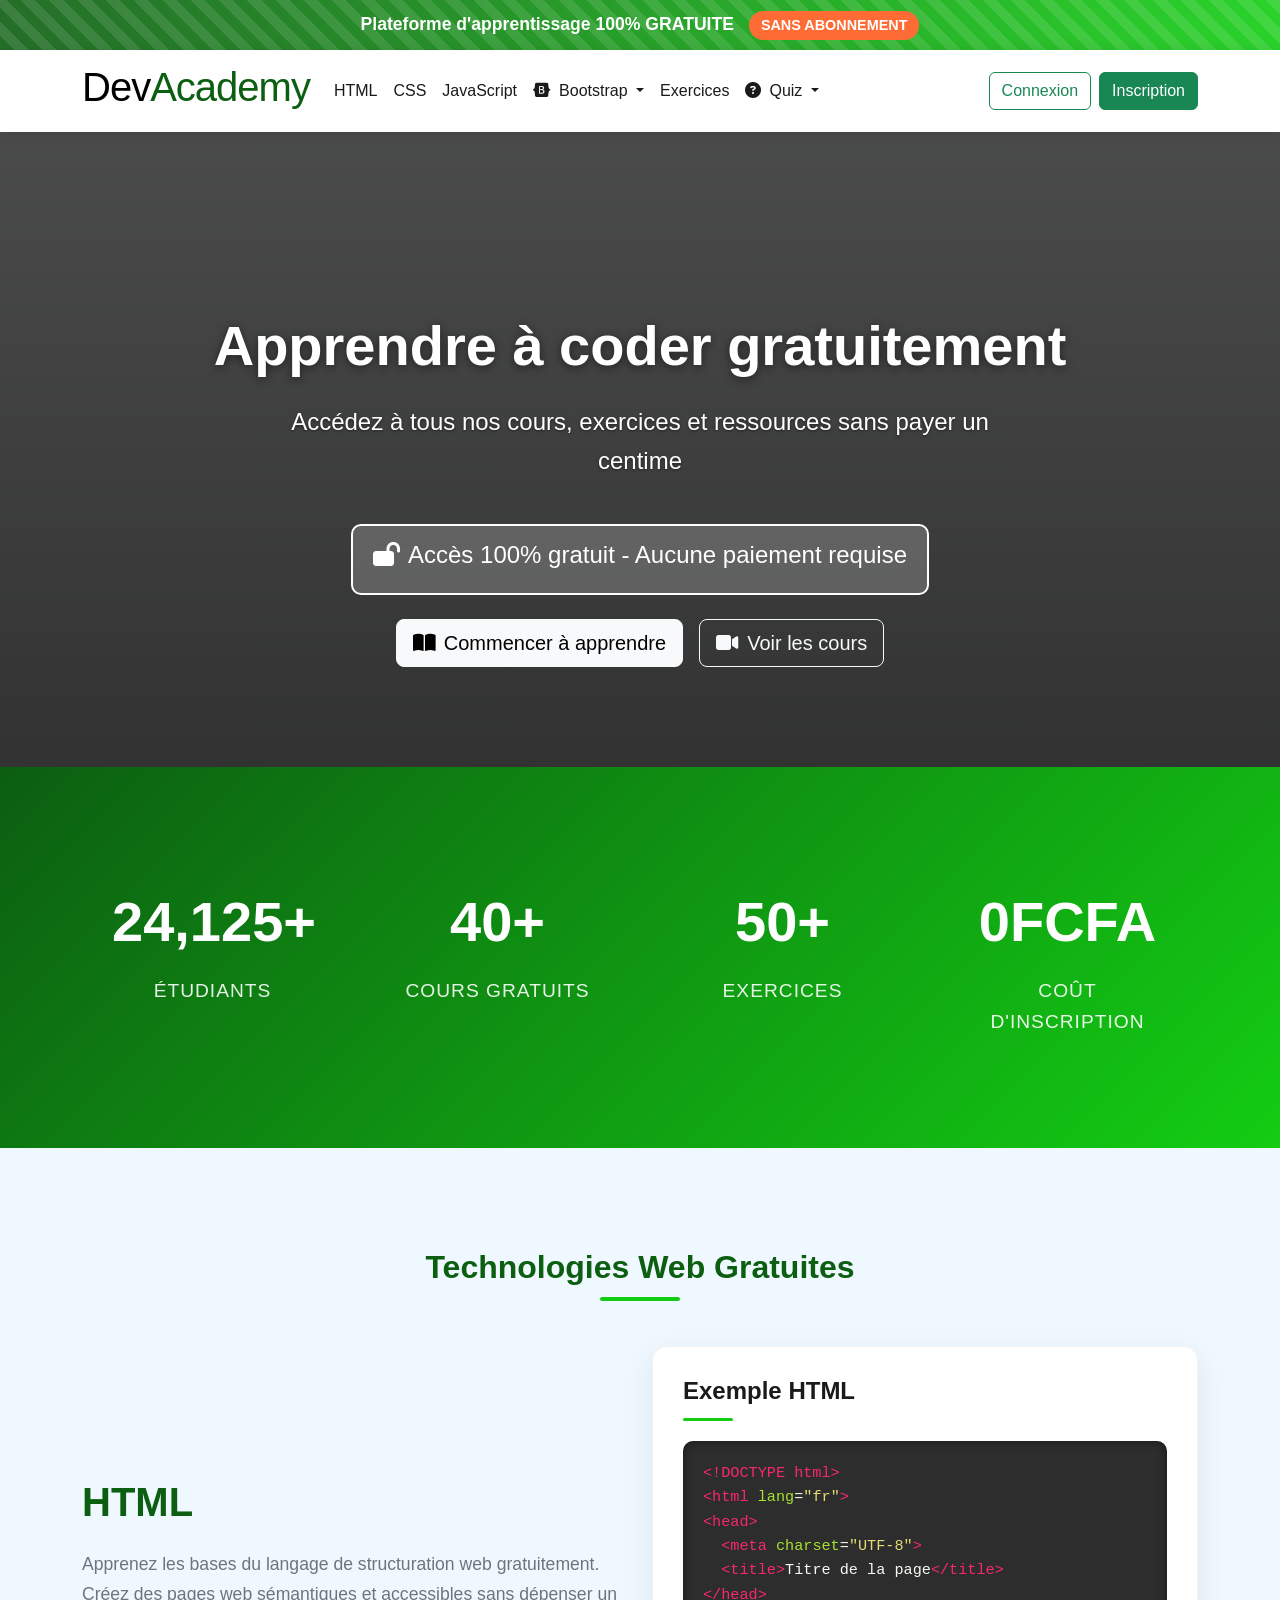
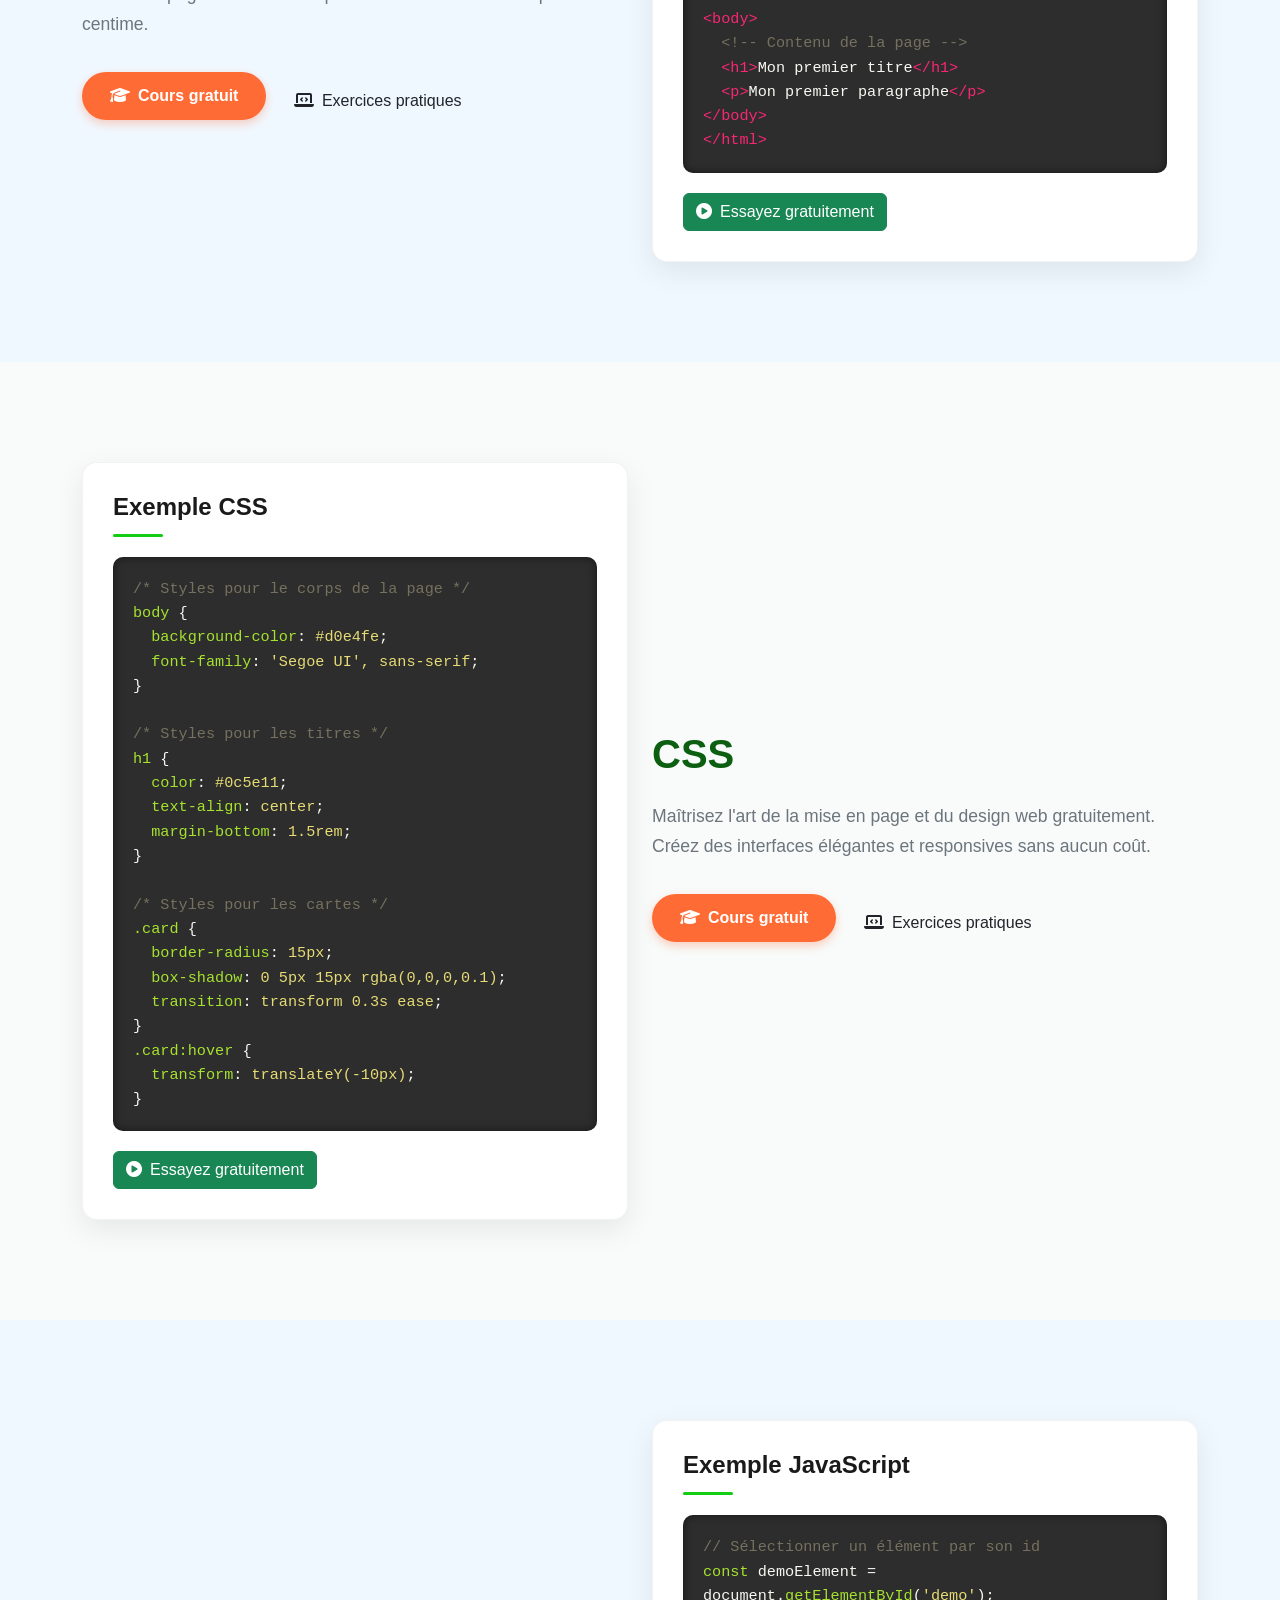
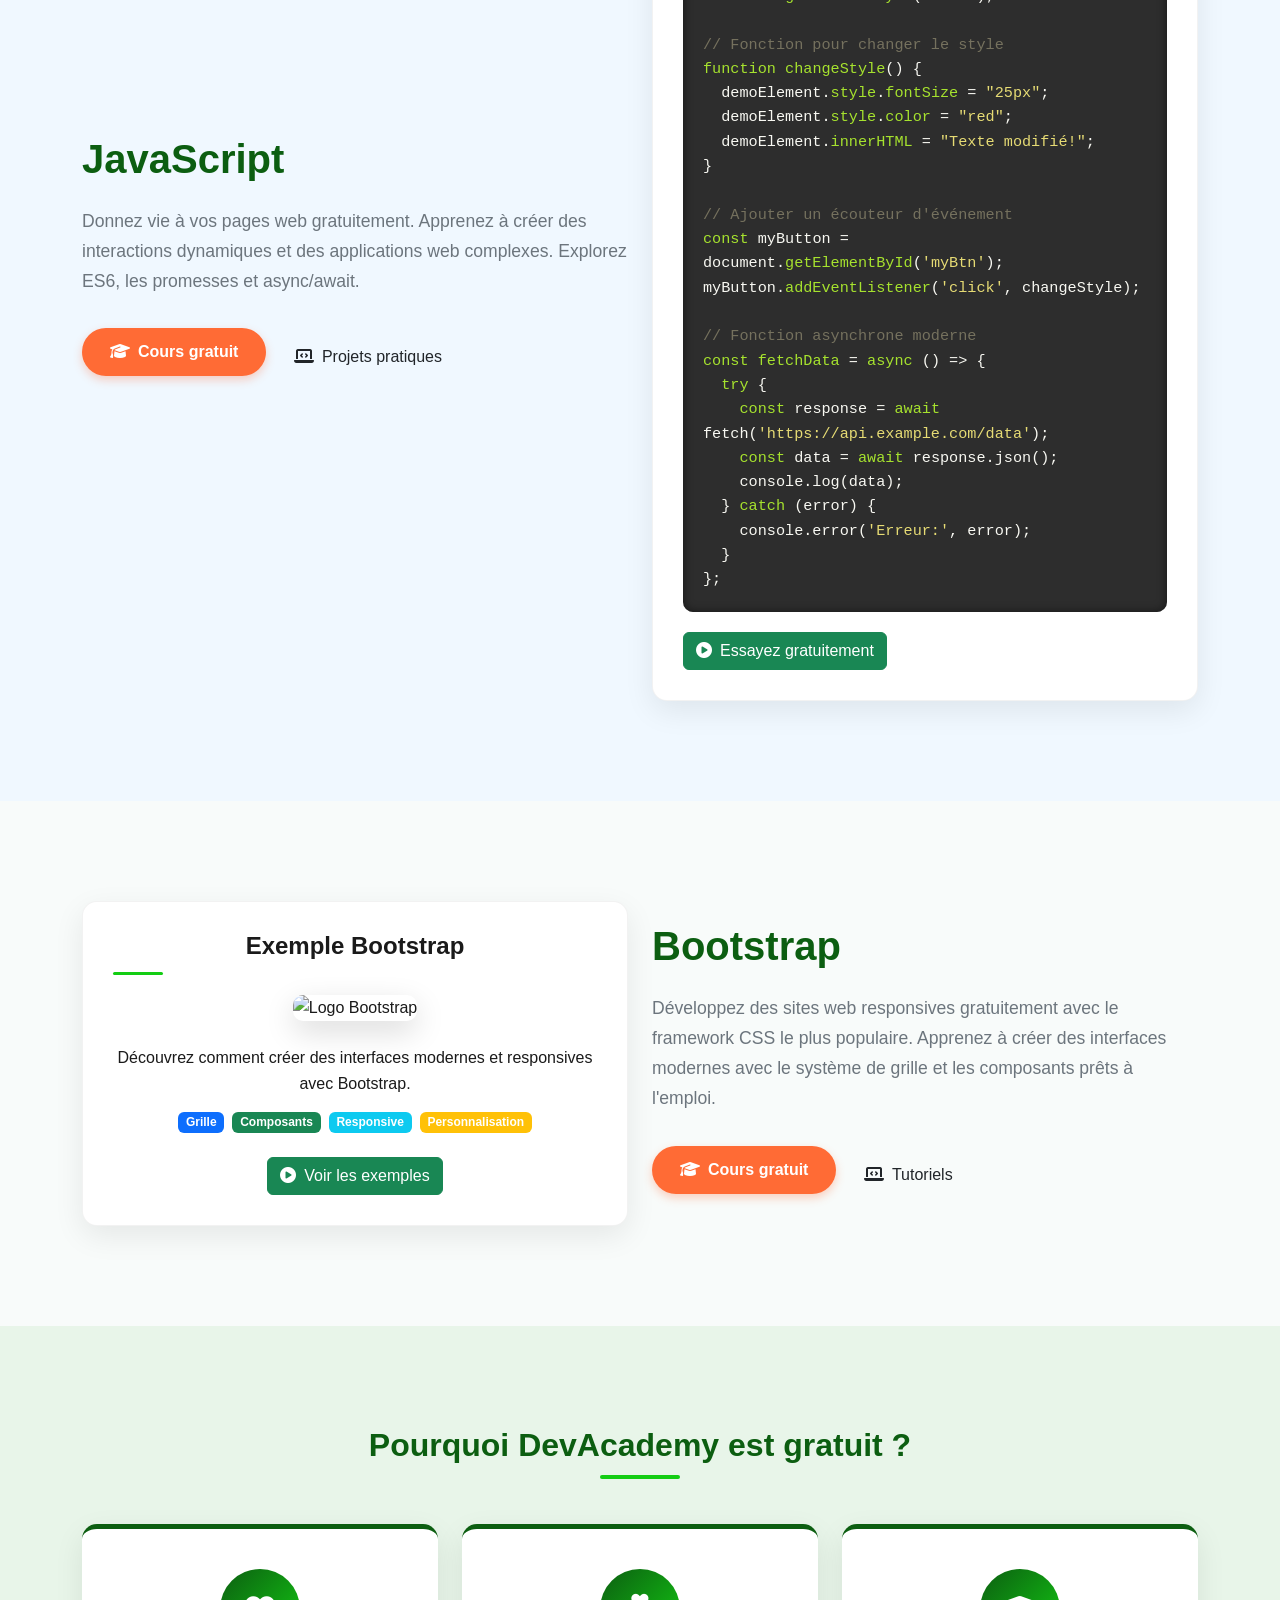
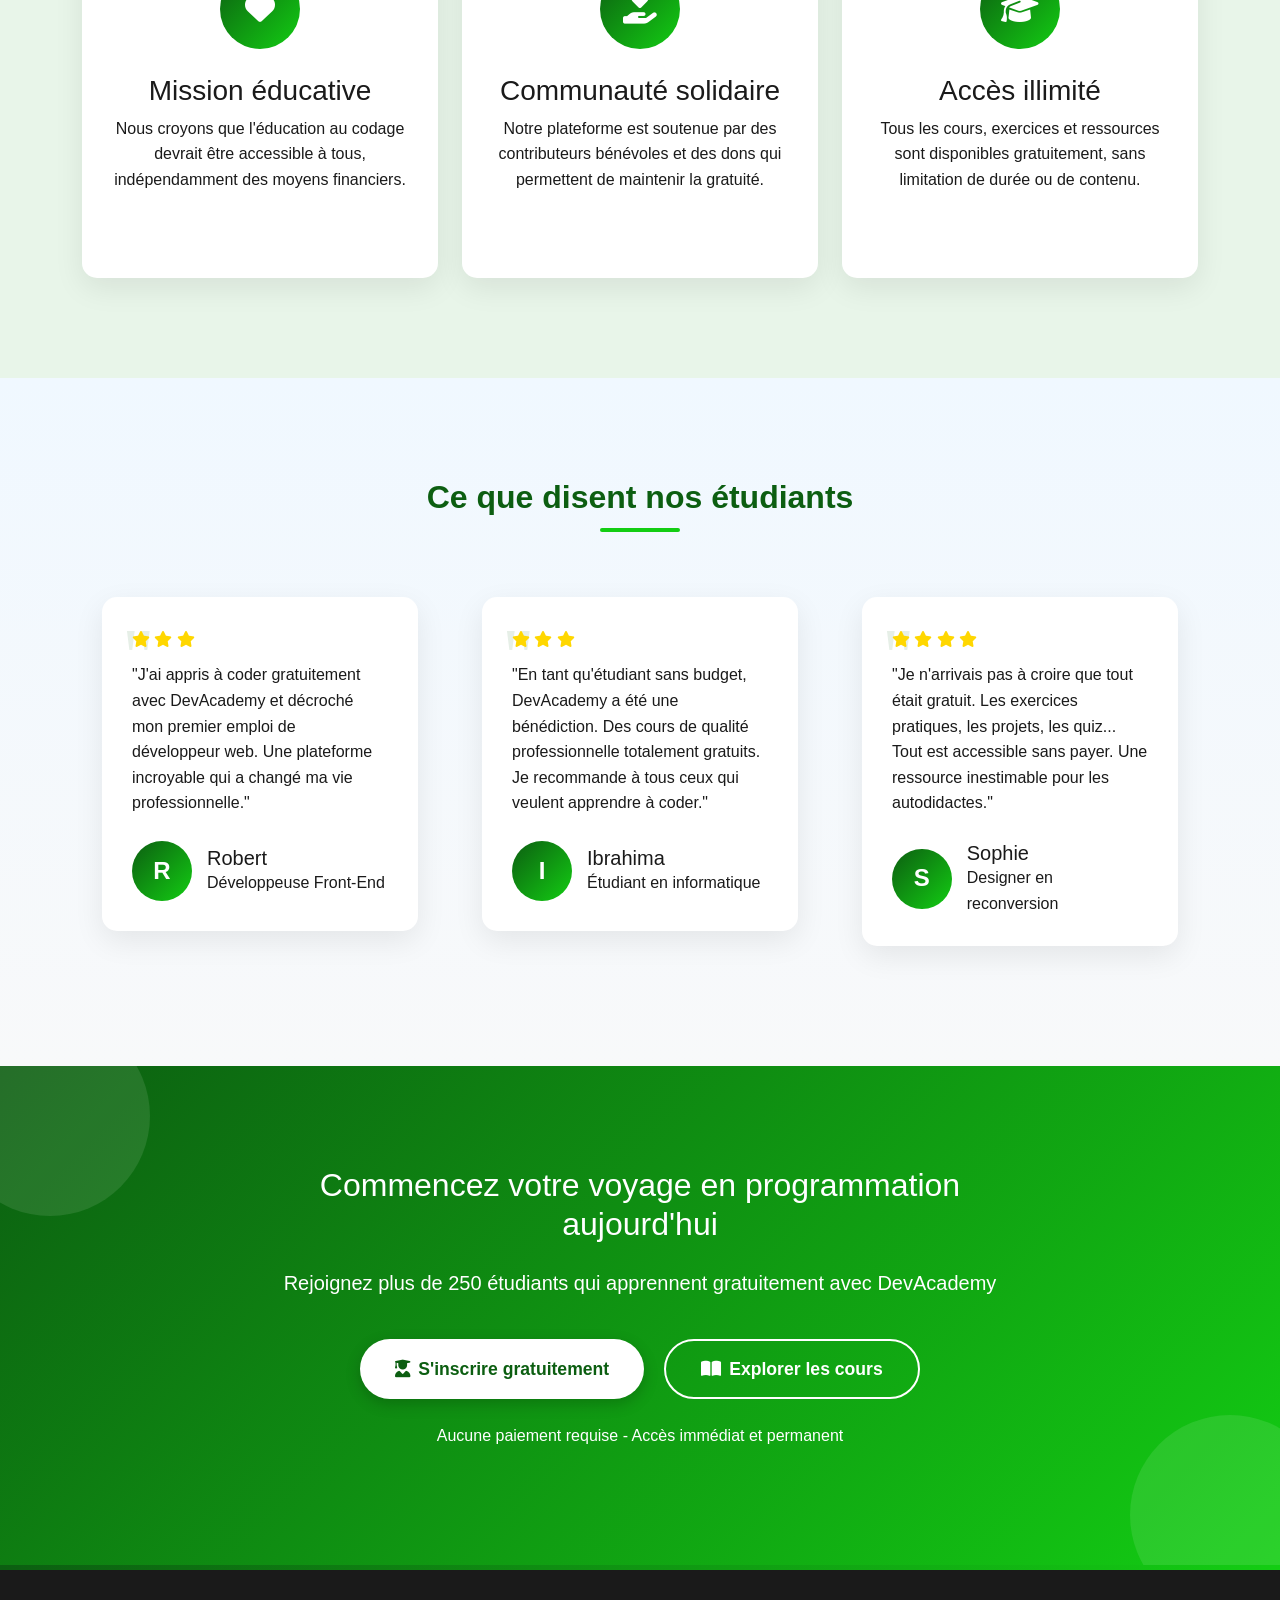
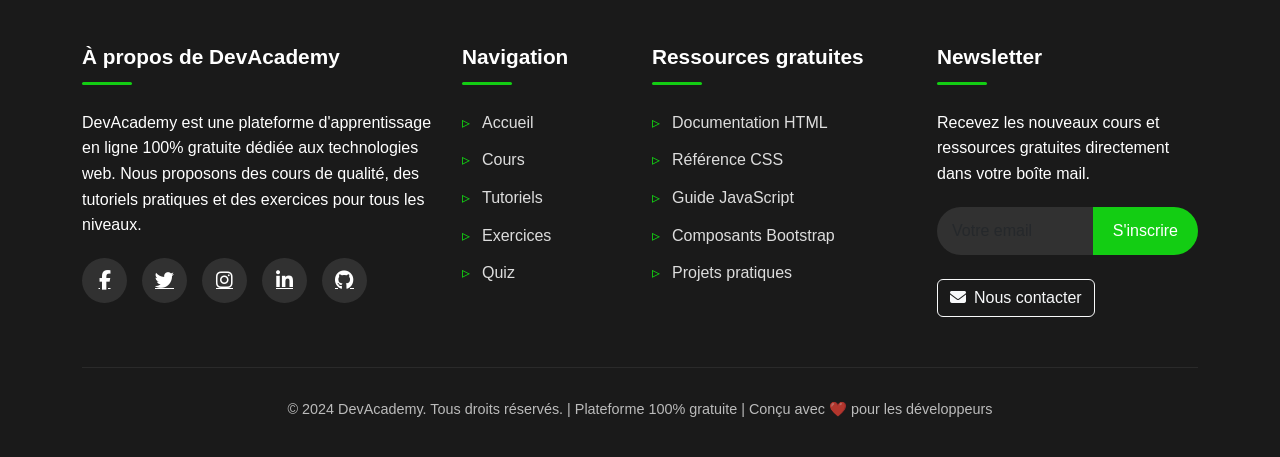
==== index.html @ 4b287399 "Premier commit du projet DEVACADEMY-SN" ====
<!DOCTYPE html>
<html lang="fr">

<head>
    <meta charset="UTF-8">
    <meta name="viewport" content="width=device-width, initial-scale=1.0">
    <meta name="google-site-verification" content="JWbSZHuIYBzNBMdop_aYJE_rg6IvdMaT6JTOgjjYdyM" />
    <title>DevAcademie - Apprendre à coder gratuitement</title>
    <!-- Bootstrap CSS -->
    <link href="https://cdn.jsdelivr.net/npm/bootstrap@5.3.3/dist/css/bootstrap.min.css" rel="stylesheet">
    <!-- Font Awesome -->
    <link rel="stylesheet" href="https://cdnjs.cloudflare.com/ajax/libs/font-awesome/6.4.0/css/all.min.css">
    <!-- Animate.css -->
    <link rel="stylesheet" href="https://cdnjs.cloudflare.com/ajax/libs/animate.css/4.1.1/animate.min.css">
    
    <style>
        :root {
            --primary: #0c5e11;
            --primary-light: #13cd13;
            --secondary: #4a90e2;
            --accent: #ff6b35;
            --dark: #1a1a1a;
            --light: #f8f9fa;
            --gray: #6c757d;
            --success-bg: #e8f5e9;
        }

        body {
            font-family: 'Segoe UI', Tahoma, Geneva, Verdana, sans-serif;
            color: var(--dark);
            background-color: #f8fbfa;
            overflow-x: hidden;
            line-height: 1.6;
        }

        /* Bannière de gratuité */
        .free-banner {
            background: linear-gradient(90deg, var(--primary), var(--primary-light));
            color: white;
            text-align: center;
            padding: 10px 0;
            font-weight: 600;
            font-size: 1.1rem;
            position: relative;
            overflow: hidden;
        }

        .free-banner:before {
            content: "";
            position: absolute;
            top: 0;
            left: 0;
            right: 0;
            bottom: 0;
            background: repeating-linear-gradient(45deg,
                    rgba(255, 255, 255, 0.1),
                    rgba(255, 255, 255, 0.1) 10px,
                    rgba(255, 255, 255, 0.2) 10px,
                    rgba(255, 255, 255, 0.2) 20px);
            z-index: 1;
        }

        .free-banner span {
            position: relative;
            z-index: 2;
        }

        .free-badge {
            background: #ff6b35;
            color: white;
            padding: 3px 12px;
            border-radius: 20px;
            font-weight: 700;
            font-size: 0.9rem;
            display: inline-block;
            margin-left: 10px;
            animation: pulse 2s infinite;
        }

        /* Navigation */
        .navbar {
            background-color: white;
            box-shadow: 0 2px 15px rgba(0, 0, 0, 0.1);
            transition: all 0.4s ease;
        }

        .navbar.scrolled {
            padding: 5px 0;
            box-shadow: 0 5px 15px rgba(0, 0, 0, 0.1);
        }

        .navbar-brand {
            font-weight: 800;
            font-size: 1.8rem;
            letter-spacing: -1px;
        }

        .navbar-brand span {
            color: var(--primary);
        }

        .navbar-nav .nav-link {
            position: relative;
            color: var(--dark) !important;
            font-weight: 500;
            padding: 0.5rem 1rem;
            transition: all 0.3s ease;
        }

        .navbar-nav .nav-link::before {
            content: '';
            position: absolute;
            width: 0;
            height: 3px;
            bottom: 0;
            left: 50%;
            background-color: var(--primary-light);
            transition: all 0.3s ease-in-out;
            transform: translateX(-50%);
        }

        .navbar-nav .nav-link:hover::before {
            width: 100%;
        }

        .navbar-nav .nav-link:hover {
            background-color: rgba(19, 205, 19, 0.1);
        }

        .dropdown-item:focus,
        .dropdown-item:hover {
            background-color: var(--primary-light);
            color: white;
        }

        /* Header */
        .masthead {
            position: relative;
            background-size: cover;
            background-position: center;
            padding: 180px 0 100px;
            color: white;
            text-align: center;
            transition: background-image 1s ease-in-out;
            z-index: 1;
            overflow: hidden;
            /* Suppression de l'ancienne méthode d'arrière-plan */
        }

        .masthead::before {
            content: "";
            position: absolute;
            inset: 0;
            background: linear-gradient(to bottom, rgba(0, 0, 0, 0.7), rgba(0, 0, 0, 0.8));
            z-index: 2;
        }

        .masthead .container {
            position: relative;
            z-index: 3;
        }

        .masthead-heading {
            font-size: 3.5rem;
            font-weight: 800;
            margin-bottom: 1.5rem;
            text-shadow: 0 2px 10px rgba(0, 0, 0, 0.5);
        }

        .masthead-subtitle {
            font-size: 1.5rem;
            max-width: 700px;
            margin: 0 auto 2.5rem;
            text-shadow: 0 1px 3px rgba(0, 0, 0, 0.5);
        }

        .free-guarantee {
            background: rgba(255, 255, 255, 0.2);
            backdrop-filter: blur(10px);
            border-radius: 10px;
            padding: 15px 20px;
            display: inline-block;
            margin-top: 20px;
            border: 2px solid white;
        }

        /* Vidéo de fond */
        .video-background {
            position: absolute;
            top: 0;
            left: 0;
            width: 100%;
            height: 100%;
            object-fit: cover;
            z-index: 1;
        }

        /* Sections */
        .tech-section {
            padding: 100px 0;
            position: relative;
        }

        .tech-section:nth-child(odd) {
            background-color: #f0f8ff;
        }

        .section-title {
            position: relative;
            text-align: center;
            margin-bottom: 60px;
            font-weight: 700;
            color: var(--primary);
        }

        .section-title:after {
            content: '';
            position: absolute;
            width: 80px;
            height: 4px;
            background: var(--primary-light);
            bottom: -15px;
            left: 50%;
            transform: translateX(-50%);
            border-radius: 2px;
        }

        .tech-title {
            font-size: 2.5rem;
            font-weight: 700;
            margin-bottom: 1.5rem;
            color: var(--primary);
        }

        .tech-description {
            font-size: 1.1rem;
            margin-bottom: 2rem;
            color: var(--gray);
            line-height: 1.7;
        }

        .tech-card {
            background: white;
            border-radius: 15px;
            box-shadow: 0 10px 30px rgba(0, 0, 0, 0.08);
            padding: 30px;
            height: 100%;
            transition: all 0.4s ease;
            border: 1px solid rgba(0, 0, 0, 0.05);
        }

        .tech-card:hover {
            transform: translateY(-15px);
            box-shadow: 0 15px 40px rgba(0, 0, 0, 0.15);
        }

        .tech-card h4 {
            font-weight: 700;
            margin-bottom: 20px;
            color: var(--dark);
            position: relative;
            padding-bottom: 15px;
        }

        .tech-card h4:after {
            content: '';
            position: absolute;
            bottom: 0;
            left: 0;
            width: 50px;
            height: 3px;
            background: var(--primary-light);
            border-radius: 2px;
        }

        .code-block {
            background: #2d2d2d;
            color: #f8f8f2;
            border-radius: 10px;
            padding: 20px;
            font-family: 'Fira Code', 'Consolas', monospace;
            font-size: 0.95rem;
            overflow-x: auto;
            margin-bottom: 20px;
            box-shadow: inset 0 0 10px rgba(0, 0, 0, 0.5);
        }

        .code-comment {
            color: #75715e;
        }

        .code-tag {
            color: #f92672;
        }

        .code-attr {
            color: #a6e22e;
        }

        .code-value {
            color: #e6db74;
        }

        .btn-tech {
            background-color: var(--primary);
            color: white;
            border: none;
            border-radius: 50px;
            padding: 12px 28px;
            font-weight: 600;
            transition: all 0.3s ease;
            display: inline-block;
            margin-right: 10px;
            margin-bottom: 10px;
            box-shadow: 0 4px 10px rgba(12, 94, 17, 0.3);
        }

        .btn-tech:hover {
            background-color: var(--primary-light);
            transform: translateY(-5px);
            box-shadow: 0 8px 20px rgba(19, 205, 19, 0.4);
        }

        .btn-free {
            background-color: #ff6b35;
            color: white;
            border: none;
            border-radius: 50px;
            padding: 12px 28px;
            font-weight: 600;
            transition: all 0.3s ease;
            display: inline-block;
            margin-right: 10px;
            margin-bottom: 10px;
            box-shadow: 0 4px 10px rgba(255, 107, 53, 0.3);
        }

        .btn-free:hover {
            background-color: #ff8a65;
            transform: translateY(-5px);
            box-shadow: 0 8px 20px rgba(255, 138, 101, 0.4);
        }

        .tech-image {
            max-width: 100%;
            border-radius: 10px;
            box-shadow: 0 10px 30px rgba(0, 0, 0, 0.15);
            transition: transform 0.4s ease;
        }

        .tech-image:hover {
            transform: scale(1.03);
        }

        /* Stats Section */
        .stats-section {
            background: linear-gradient(135deg, var(--primary) 0%, var(--primary-light) 100%);
            padding: 80px 0;
            color: white;
            text-align: center;
        }

        .stat-item {
            padding: 30px;
        }

        .stat-number {
            font-size: 3.5rem;
            font-weight: 700;
            margin-bottom: 10px;
            color: white;
        }

        .stat-label {
            font-size: 1.2rem;
            text-transform: uppercase;
            letter-spacing: 1px;
            opacity: 0.9;
        }

        /* Section gratuité */
        .free-section {
            padding: 100px 0;
            background-color: var(--success-bg);
            position: relative;
        }

        .free-card {
            background: white;
            border-radius: 15px;
            padding: 40px 30px;
            margin-bottom: 30px;
            height: 100%;
            box-shadow: 0 10px 30px rgba(0, 0, 0, 0.08);
            transition: all 0.4s ease;
            position: relative;
            overflow: hidden;
            text-align: center;
            border-top: 5px solid var(--primary);
        }

        .free-card:hover {
            transform: translateY(-10px);
            box-shadow: 0 15px 40px rgba(0, 0, 0, 0.15);
        }

        .free-icon {
            width: 80px;
            height: 80px;
            background: linear-gradient(135deg, var(--primary) 0%, var(--primary-light) 100%);
            border-radius: 50%;
            display: flex;
            align-items: center;
            justify-content: center;
            margin: 0 auto 25px;
            font-size: 30px;
            color: white;
            transition: all 0.4s ease;
        }

        .free-card:hover .free-icon {
            transform: rotateY(360deg);
        }

        /* Section témoignages */
        .testimonials-section {
            padding: 100px 0;
            background: linear-gradient(to bottom, #f0f8ff, #f8f9fa);
            position: relative;
        }

        .testimonial-card {
            background: white;
            border-radius: 15px;
            padding: 30px;
            margin: 20px;
            box-shadow: 0 10px 30px rgba(0, 0, 0, 0.08);
            position: relative;
        }

        .testimonial-card::before {
            content: '"';
            position: absolute;
            top: 20px;
            left: 20px;
            font-size: 80px;
            font-family: Georgia, serif;
            color: rgba(12, 94, 17, 0.1);
            line-height: 1;
        }

        .testimonial-content {
            position: relative;
            z-index: 1;
        }

        .testimonial-author {
            display: flex;
            align-items: center;
            margin-top: 25px;
        }

        .author-avatar {
            width: 60px;
            height: 60px;
            border-radius: 50%;
            background: linear-gradient(135deg, var(--primary) 0%, var(--primary-light) 100%);
            display: flex;
            align-items: center;
            justify-content: center;
            color: white;
            font-weight: bold;
            font-size: 24px;
            margin-right: 15px;
        }

        .stars {
            color: #FFD700;
            margin-bottom: 10px;
        }

        /* CTA Section */
        .cta-section {
            padding: 100px 0;
            background: linear-gradient(135deg, var(--primary) 0%, var(--primary-light) 100%);
            color: white;
            text-align: center;
            position: relative;
            overflow: hidden;
        }

        .cta-section::before {
            content: '';
            position: absolute;
            top: -50px;
            left: -50px;
            width: 200px;
            height: 200px;
            background: rgba(255, 255, 255, 0.1);
            border-radius: 50%;
        }

        .cta-section::after {
            content: '';
            position: absolute;
            bottom: -50px;
            right: -50px;
            width: 200px;
            height: 200px;
            background: rgba(255, 255, 255, 0.1);
            border-radius: 50%;
        }

        .cta-content {
            position: relative;
            z-index: 1;
            max-width: 800px;
            margin: 0 auto;
        }

        .cta-buttons {
            margin-top: 40px;
            display: flex;
            justify-content: center;
            gap: 20px;
            flex-wrap: wrap;
        }

        .btn-cta {
            background: white;
            color: var(--primary);
            border: none;
            border-radius: 50px;
            padding: 15px 35px;
            font-weight: 600;
            font-size: 1.1rem;
            transition: all 0.3s ease;
            display: inline-flex;
            align-items: center;
            box-shadow: 0 5px 15px rgba(0, 0, 0, 0.2);
        }

        .btn-cta:hover {
            background: var(--dark);
            color: white;
            transform: translateY(-5px);
            box-shadow: 0 10px 25px rgba(0, 0, 0, 0.3);
        }

        .btn-cta-outline {
            background: transparent;
            color: white;
            border: 2px solid white;
            border-radius: 50px;
            padding: 15px 35px;
            font-weight: 600;
            font-size: 1.1rem;
            transition: all 0.3s ease;
            display: inline-flex;
            align-items: center;
        }

        .btn-cta-outline:hover {
            background: white;
            color: var(--primary);
            transform: translateY(-5px);
            box-shadow: 0 10px 25px rgba(0, 0, 0, 0.2);
        }

        /* Footer */
        .footer {
            background-color: var(--dark);
            color: white;
            padding: 80px 0 20px;
            position: relative;
        }

        .footer:before {
            content: '';
            position: absolute;
            top: 0;
            left: 0;
            right: 0;
            height: 5px;
            background: linear-gradient(to right, var(--primary), var(--primary-light));
        }

        .footer h4 {
            font-size: 1.3rem;
            margin-bottom: 25px;
            position: relative;
            padding-bottom: 15px;
            font-weight: 600;
        }

        .footer h4::after {
            content: '';
            position: absolute;
            bottom: 0;
            left: 0;
            width: 50px;
            height: 3px;
            background-color: var(--primary-light);
            border-radius: 2px;
        }

        .footer ul {
            list-style: none;
            padding-left: 0;
        }

        .footer ul li {
            margin-bottom: 12px;
            position: relative;
            padding-left: 20px;
        }

        .footer ul li:before {
            content: '▹';
            position: absolute;
            left: 0;
            color: var(--primary-light);
        }

        .footer ul li a {
            color: #ddd;
            text-decoration: none;
            transition: all 0.3s ease;
        }

        .footer ul li a:hover {
            color: var(--primary-light);
            padding-left: 5px;
        }

        .social-links {
            display: flex;
            gap: 15px;
            margin-top: 20px;
        }

        .social-links a {
            display: inline-flex;
            align-items: center;
            justify-content: center;
            width: 45px;
            height: 45px;
            background-color: rgba(255, 255, 255, 0.1);
            border-radius: 50%;
            color: white;
            transition: all 0.3s ease;
            font-size: 1.2rem;
        }

        .social-links a:hover {
            background-color: var(--primary-light);
            transform: translateY(-5px);
            box-shadow: 0 5px 15px rgba(0, 0, 0, 0.2);
        }

        .copyright {
            text-align: center;
            padding-top: 30px;
            margin-top: 50px;
            border-top: 1px solid rgba(255, 255, 255, 0.1);
            font-size: 0.9rem;
            opacity: 0.7;
        }

        .contact-btn {
            margin-top: 30px;
        }

        .newsletter-form {
            margin-top: 20px;
        }

        .newsletter-form .form-control {
            background: rgba(255, 255, 255, 0.1);
            border: none;
            color: white;
            padding: 12px 15px;
            border-radius: 30px 0 0 30px;
        }

        .newsletter-form .form-control:focus {
            box-shadow: none;
            background: rgba(255, 255, 255, 0.15);
        }

        .newsletter-form .btn {
            border-radius: 0 30px 30px 0;
            background: var(--primary-light);
            border: none;
            padding: 12px 20px;
        }

        /* Responsive */
        @media (max-width: 992px) {
            .masthead {
                padding: 150px 0 80px;
            }

            .masthead-heading {
                font-size: 2.8rem;
            }

            .tech-title {
                font-size: 2.2rem;
            }
        }

        @media (max-width: 768px) {
            .masthead {
                padding: 120px 0 60px;
            }

            .masthead-heading {
                font-size: 2.3rem;
            }

            .masthead-subtitle {
                font-size: 1.2rem;
            }

            .tech-section {
                padding: 70px 0;
            }

            .tech-title {
                font-size: 2rem;
            }

            .footer .col-md-3 {
                margin-bottom: 40px;
            }

            .stat-number {
                font-size: 2.8rem;
            }

            .cta-buttons {
                flex-direction: column;
                align-items: center;
            }
        }

        @media (max-width: 576px) {
            .navbar-brand {
                font-size: 1.5rem;
            }

            .masthead-heading {
                font-size: 2rem;
            }

            .tech-title {
                font-size: 1.8rem;
            }

            .btn-tech,
            .btn-outline-tech,
            .btn-free {
                display: block;
                width: 100%;
                margin: 10px 0;
            }
        }

        /* Animations */
        .animate-on-scroll {
            opacity: 0;
            transform: translateY(30px);
            transition: all 0.8s ease;
        }

        .animate-on-scroll.animated {
            opacity: 1;
            transform: translateY(0);
        }

        .pulse {
            animation: pulse 2s infinite;
        }

        @keyframes pulse {
            0% {
                transform: scale(1);
            }

            50% {
                transform: scale(1.05);
            }

            100% {
                transform: scale(1);
            }
        }

        
    </style>
</head>

<body>
    <!-- Bannière de gratuité -->
    <div class="free-banner">
        <span>Plateforme d'apprentissage 100% GRATUITE <span class="free-badge">SANS ABONNEMENT</span></span>
    </div>

    <!-- Navigation -->
    <nav class="navbar navbar-expand-lg navbar-light sticky-top">
        <div class="container">
            <a class="navbar-brand" href="index.html">
                <h1>Dev<span>Academy</span></h1>
            </a>
            <button class="navbar-toggler" type="button" data-bs-toggle="collapse"
                data-bs-target="#navbarSupportedContent" aria-controls="navbarSupportedContent" aria-expanded="false"
                aria-label="Toggle navigation">
                <span class="navbar-toggler-icon"></span>
            </button>
            <div class="collapse navbar-collapse" id="navbarSupportedContent">
                <ul class="navbar-nav me-auto mb-2 mb-lg-0">
                    <li class="nav-item">
                        <a class="nav-link" href="courHtml.html">HTML</a>
                    </li>
                    <li class="nav-item">
                        <a class="nav-link" href="courCss.html">CSS</a>
                    </li>
                    <li class="nav-item">
                        <a class="nav-link" href="courJavaScript.html">JavaScript</a>
                    </li>
                    <li class="nav-item dropdown">
                        <a class="nav-link dropdown-toggle" href="#" role="button" data-bs-toggle="dropdown">
                            <i class="fab fa-bootstrap me-2"></i>Bootstrap
                        </a>
                        <ul class="dropdown-menu">
                            <li><a class="dropdown-item" href="Exo.html">Exercices</a></li>
                            <li><a class="dropdown-item" href="courBootstrap.html">Tutoriels</a></li>
                            <li><a class="dropdown-item" href="courBootstrap.html">Apprendre Bootstrap</a></li>
                        </ul>
                    </li>
                    <li class="nav-item">
                        <a class="nav-link" href="courExercices.html">Exercices</a></li>
                    <li class="nav-item dropdown">
                        <a class="nav-link dropdown-toggle" href="#" role="button" data-bs-toggle="dropdown">
                            <i class="fas fa-question-circle me-2"></i>Quiz
                        </a>
                        <ul class="dropdown-menu">
                            <li><a class="dropdown-item" href="Quizhtml.html">HTML</a></li>
                            <li><a class="dropdown-item" href="Quizcss.html">CSS</a></li>
                            <li><a class="dropdown-item" href="Quizjs.html">JavaScript</a></li>
                            <li><a class="dropdown-item" href="Quizbootstrap.html">Bootstrap</a></li>
                        </ul>
                    </li>
                </ul>
                <!-- Boutons Connexion / Inscription -->
                <div class="d-flex">
                    <a href="#" class="btn btn-outline-success me-2" data-bs-toggle="modal"
                        data-bs-target="#loginModal">Connexion</a>
                    <a href="#" class="btn btn-success" data-bs-toggle="modal"
                        data-bs-target="#registerModal">Inscription</a>
                </div>
            </div>
        </div>
    </nav>

    <!-- Header avec vidéo de fond -->
    <header class="masthead">
        <!-- Vidéo de fond -->
        <video class="video-background" autoplay muted loop playsinline>
            <source src="./dv3.mp4" type="video/mp4">
            Votre navigateur ne supporte pas la vidéo.
        </video>
        <div class="container">
            <h1 class="masthead-heading animate__animated animate__fadeInDown">Apprendre à coder gratuitement</h1>
            <p class="lead mb-4 masthead-subtitle animate__animated animate__fadeIn animate__delay-1s">Accédez à tous
                nos cours, exercices et ressources sans payer un centime</p>

            <div class="free-guarantee animate__animated animate__fadeIn animate__delay-2s">
                <h4><i class="fas fa-lock-open me-2"></i>Accès 100% gratuit - Aucune paiement requise</h4>
            </div>

            <div class="d-flex justify-content-center gap-3 mt-4 animate__animated animate__fadeIn animate__delay-2s">
                <a href="courJavaScript.html" class="btn btn-light btn-lg">
                    <i class="fas fa-book-open me-2"></i>Commencer à apprendre
                </a>
                <a href="https://youtu.be/u5W2NWItytc?si=x_oWrQ2XAkDlNNNF" class="btn btn-outline-light btn-lg">
                    <i class="fas fa-video me-2"></i>Voir les cours
                </a>
            </div>
        </div>
    </header>

    <!-- Stats Section -->
    <section class="stats-section">
        <div class="container">
            <div class="row">
                <div class="col-md-3 col-6">
                    <div class="stat-item">
                        <div class="stat-number" id="studentCount">0+</div>
                        <div class="stat-label">Étudiants</div>
                    </div>
                </div>
                <div class="col-md-3 col-6">
                    <div class="stat-item">
                        <div class="stat-number" id="courseCount">40+</div>
                        <div class="stat-label">Cours gratuits</div>
                    </div>
                </div>
                <div class="col-md-3 col-6">
                    <div class="stat-item">
                        <div class="stat-number" id="projectCount">50+</div>
                        <div class="stat-label">Exercices</div>
                    </div>
                </div>
                <div class="col-md-3 col-6">
                    <div class="stat-item">
                        <div class="stat-number" id="mentorCount">0FCFA</div>
                        <div class="stat-label">Coût d'inscription</div>
                    </div>
                </div>
            </div>
        </div>
    </section>

    <!-- HTML Section -->
    <section class="tech-section">
        <div class="container">
            <h2 class="section-title animate-on-scroll">Technologies Web Gratuites</h2>
            <div class="row align-items-center animate-on-scroll">
                <div class="col-lg-6 mb-5 mb-lg-0">
                    <h2 class="tech-title">HTML</h2>
                    <p class="tech-description">Apprenez les bases du langage de structuration web gratuitement. Créez
                        des pages web sémantiques et accessibles sans dépenser un centime.</p>
                    <a href="courHtml.html" class="btn btn-free">
                        <i class="fas fa-graduation-cap me-2"></i>Cours gratuit
                    </a>
                    <a href="courExercices.html" class="btn btn-outline-tech">
                        <i class="fas fa-laptop-code me-2"></i>Exercices pratiques
                    </a>
                </div>
                <div class="col-lg-6">
                    <div class="tech-card">
                        <h4>Exemple HTML</h4>
                        <div class="code-block">
                            <span class="code-tag">&lt;!DOCTYPE html&gt;</span><br>
                            <span class="code-tag">&lt;html</span> <span class="code-attr">lang</span>=<span
                                class="code-value">"fr"</span><span class="code-tag">&gt;</span><br>
                            <span class="code-tag">&lt;head&gt;</span><br>
                            &nbsp;&nbsp;<span class="code-tag">&lt;meta</span> <span
                                class="code-attr">charset</span>=<span class="code-value">"UTF-8"</span><span
                                class="code-tag">&gt;</span><br>
                            &nbsp;&nbsp;<span class="code-tag">&lt;title&gt;</span>Titre de la page<span
                                class="code-tag">&lt;/title&gt;</span><br>
                            <span class="code-tag">&lt;/head&gt;</span><br>
                            <span class="code-tag">&lt;body&gt;</span><br>
                            &nbsp;&nbsp;<span class="code-comment">&lt;!-- Contenu de la page --&gt;</span><br>
                            &nbsp;&nbsp;<span class="code-tag">&lt;h1&gt;</span>Mon premier titre<span
                                class="code-tag">&lt;/h1&gt;</span><br>
                            &nbsp;&nbsp;<span class="code-tag">&lt;p&gt;</span>Mon premier paragraphe<span
                                class="code-tag">&lt;/p&gt;</span><br>
                            <span class="code-tag">&lt;/body&gt;</span><br>
                            <span class="code-tag">&lt;/html&gt;</span>
                        </div>
                        <a href="Quizhtml.html" class="btn btn-success">
                            <i class="fas fa-play-circle me-2"></i>Essayez gratuitement
                        </a>
                    </div>
                </div>
            </div>
        </div>
    </section>

    <!-- CSS Section -->
    <section class="tech-section">
        <div class="container">
            <div class="row align-items-center animate-on-scroll">
                <div class="col-lg-6 order-lg-2 mb-5 mb-lg-0">
                    <h2 class="tech-title">CSS</h2>
                    <p class="tech-description">Maîtrisez l'art de la mise en page et du design web gratuitement. Créez
                        des interfaces élégantes et responsives sans aucun coût.</p>
                    <a href="courCss.html" class="btn btn-free">
                        <i class="fas fa-graduation-cap me-2"></i>Cours gratuit
                    </a>
                    <a href="Exo.html" class="btn btn-outline-tech">
                        <i class="fas fa-laptop-code me-2"></i>Exercices pratiques
                    </a>
                </div>
                <div class="col-lg-6 order-lg-1">
                    <div class="tech-card">
                        <h4>Exemple CSS</h4>
                        <div class="code-block">
                            <span class="code-comment">/* Styles pour le corps de la page */</span><br>
                            <span class="code-attr">body</span> {<br>
                            &nbsp;&nbsp;<span class="code-attr">background-color</span>: <span
                                class="code-value">#d0e4fe</span>;<br>
                            &nbsp;&nbsp;<span class="code-attr">font-family</span>: <span class="code-value">'Segoe UI',
                                sans-serif</span>;<br>
                            }<br><br>

                            <span class="code-comment">/* Styles pour les titres */</span><br>
                            <span class="code-attr">h1</span> {<br>
                            &nbsp;&nbsp;<span class="code-attr">color</span>: <span
                                class="code-value">#0c5e11</span>;<br>
                            &nbsp;&nbsp;<span class="code-attr">text-align</span>: <span
                                class="code-value">center</span>;<br>
                            &nbsp;&nbsp;<span class="code-attr">margin-bottom</span>: <span
                                class="code-value">1.5rem</span>;<br>
                            }<br><br>

                            <span class="code-comment">/* Styles pour les cartes */</span><br>
                            <span class="code-attr">.card</span> {<br>
                            &nbsp;&nbsp;<span class="code-attr">border-radius</span>: <span
                                class="code-value">15px</span>;<br>
                            &nbsp;&nbsp;<span class="code-attr">box-shadow</span>: <span class="code-value">0 5px 15px
                                rgba(0,0,0,0.1)</span>;<br>
                            &nbsp;&nbsp;<span class="code-attr">transition</span>: <span class="code-value">transform
                                0.3s ease</span>;<br>
                            }<br>
                            <span class="code-attr">.card:hover</span> {<br>
                            &nbsp;&nbsp;<span class="code-attr">transform</span>: <span
                                class="code-value">translateY(-10px)</span>;<br>
                            }
                        </div>
                        <a href="Quizcss.html" class="btn btn-success">
                            <i class="fas fa-play-circle me-2"></i>Essayez gratuitement
                        </a>
                    </div>
                </div>
            </div>
        </div>
    </section>

    <!-- JavaScript Section -->
    <section class="tech-section">
        <div class="container">
            <div class="row align-items-center animate-on-scroll">
                <div class="col-lg-6 mb-5 mb-lg-0">
                    <h2 class="tech-title">JavaScript</h2>
                    <p class="tech-description">Donnez vie à vos pages web gratuitement. Apprenez à créer des
                        interactions dynamiques et des applications web complexes. Explorez ES6, les promesses et
                        async/await.</p>
                    <a href="courJavaScript.html" class="btn btn-free">
                        <i class="fas fa-graduation-cap me-2"></i>Cours gratuit
                    </a>
                    <a href="courExercices.html" class="btn btn-outline-tech">
                        <i class="fas fa-laptop-code me-2"></i>Projets pratiques
                    </a>
                </div>
                <div class="col-lg-6">
                    <div class="tech-card">
                        <h4>Exemple JavaScript</h4>
                        <div class="code-block">
                            <span class="code-comment">// Sélectionner un élément par son id</span><br>
                            <span class="code-attr">const</span> demoElement = document.<span
                                class="code-attr">getElementById</span>(<span class="code-value">'demo'</span>);<br><br>

                            <span class="code-comment">// Fonction pour changer le style</span><br>
                            <span class="code-attr">function</span> <span class="code-attr">changeStyle</span>() {<br>
                            &nbsp;&nbsp;demoElement.<span class="code-attr">style</span>.<span
                                class="code-attr">fontSize</span> = <span class="code-value">"25px"</span>;<br>
                            &nbsp;&nbsp;demoElement.<span class="code-attr">style</span>.<span
                                class="code-attr">color</span> = <span class="code-value">"red"</span>;<br>
                            &nbsp;&nbsp;demoElement.<span class="code-attr">innerHTML</span> = <span
                                class="code-value">"Texte modifié!"</span>;<br>
                            }<br><br>

                            <span class="code-comment">// Ajouter un écouteur d'événement</span><br>
                            <span class="code-attr">const</span> myButton = document.<span
                                class="code-attr">getElementById</span>(<span class="code-value">'myBtn'</span>);<br>
                            myButton.<span class="code-attr">addEventListener</span>(<span
                                class="code-value">'click'</span>, changeStyle);<br><br>

                            <span class="code-comment">// Fonction asynchrone moderne</span><br>
                            <span class="code-attr">const</span> <span class="code-attr">fetchData</span> = <span
                                class="code-attr">async</span> () => {<br>
                            &nbsp;&nbsp;<span class="code-attr">try</span> {<br>
                            &nbsp;&nbsp;&nbsp;&nbsp;<span class="code-attr">const</span> response = <span
                                class="code-attr">await</span> fetch(<span
                                class="code-value">'https://api.example.com/data'</span>);<br>
                            &nbsp;&nbsp;&nbsp;&nbsp;<span class="code-attr">const</span> data = <span
                                class="code-attr">await</span> response.json();<br>
                            &nbsp;&nbsp;&nbsp;&nbsp;console.log(data);<br>
                            &nbsp;&nbsp;} <span class="code-attr">catch</span> (error) {<br>
                            &nbsp;&nbsp;&nbsp;&nbsp;console.error(<span class="code-value">'Erreur:'</span>, error);<br>
                            &nbsp;&nbsp;}<br>
                            };
                        </div>
                        <a href="Quizjs.html" class="btn btn-success">
                            <i class="fas fa-play-circle me-2"></i>Essayez gratuitement
                        </a>
                    </div>
                </div>
            </div>
        </div>
    </section>

    <!-- Bootstrap Section -->
    <section class="tech-section">
        <div class="container">
            <div class="row align-items-center animate-on-scroll">
                <div class="col-lg-6 order-lg-2 mb-5 mb-lg-0">
                    <h2 class="tech-title">Bootstrap</h2>
                    <p class="tech-description">Développez des sites web responsives gratuitement avec le framework CSS
                        le plus populaire. Apprenez à créer des interfaces modernes avec le système de grille et les
                        composants prêts à l'emploi.</p>
                    <a href="courBootstrap.html" class="btn btn-free">
                        <i class="fas fa-graduation-cap me-2"></i>Cours gratuit
                    </a>
                    <a href="courBootstrap.html" class="btn btn-outline-tech">
                        <i class="fas fa-laptop-code me-2"></i>Tutoriels
                    </a>
                </div>
                <div class="col-lg-6 order-lg-1">
                    <div class="tech-card text-center">
                        <h4>Exemple Bootstrap</h4>
                        <img src="https://upload.wikimedia.org/wikipedia/commons/thumb/b/b2/Bootstrap_logo.svg/1200px-Bootstrap_logo.svg.png"
                            alt="Logo Bootstrap" class="tech-image mb-4" style="max-height: 200px;">
                        <div class="mb-4">
                            <p>Découvrez comment créer des interfaces modernes et responsives avec Bootstrap.</p>
                            <div class="d-flex justify-content-center gap-2 mt-3">
                                <span class="badge bg-primary">Grille</span>
                                <span class="badge bg-success">Composants</span>
                                <span class="badge bg-info">Responsive</span>
                                <span class="badge bg-warning">Personnalisation</span>
                            </div>
                        </div>
                        <a href="courBootstrap.html" class="btn btn-success">
                            <i class="fas fa-play-circle me-2"></i>Voir les exemples
                        </a>
                    </div>
                </div>
            </div>
        </div>
    </section>

    <!-- Section gratuité -->
    <section class="free-section">
        <div class="container">
            <h2 class="section-title animate-on-scroll">Pourquoi DevAcademy est gratuit ?</h2>
            <div class="row animate-on-scroll">
                <div class="col-md-4">
                    <div class="free-card">
                        <div class="free-icon">
                            <i class="fas fa-heart"></i>
                        </div>
                        <h3>Mission éducative</h3>
                        <p>Nous croyons que l'éducation au codage devrait être accessible à tous, indépendamment des
                            moyens financiers.</p>
                    </div>
                </div>
                <div class="col-md-4">
                    <div class="free-card">
                        <div class="free-icon">
                            <i class="fas fa-hand-holding-heart"></i>
                        </div>
                        <h3>Communauté solidaire</h3>
                        <p>Notre plateforme est soutenue par des contributeurs bénévoles et des dons qui permettent de
                            maintenir la gratuité.</p>
                    </div>
                </div>
                <div class="col-md-4">
                    <div class="free-card">
                        <div class="free-icon">
                            <i class="fas fa-graduation-cap"></i>
                        </div>
                        <h3>Accès illimité</h3>
                        <p>Tous les cours, exercices et ressources sont disponibles gratuitement, sans limitation de
                            durée ou de contenu.</p>
                    </div>
                </div>
            </div>
        </div>
    </section>

    <!-- Section témoignages -->
    <section class="testimonials-section">
        <div class="container">
            <h2 class="section-title animate-on-scroll">Ce que disent nos étudiants</h2>

            <div class="row animate-on-scroll">
                <div class="col-md-4">
                    <div class="testimonial-card">
                        <div class="testimonial-content">
                            <div class="stars">
                                <i class="fas fa-star"></i>
                                <i class="fas fa-star"></i>
                                <i class="fas fa-star"></i>
                            </div>
                            <p>"J'ai appris à coder gratuitement avec DevAcademy et décroché mon premier emploi de
                                développeur web. Une plateforme incroyable qui a changé ma vie professionnelle."</p>
                            <div class="testimonial-author">
                                <div class="author-avatar">R</div>
                                <div>
                                    <h5 class="mb-0">Robert</h5>
                                    <p class="mb-0">Développeuse Front-End</p>
                                </div>
                            </div>
                        </div>
                    </div>
                </div>
                <div class="col-md-4">
                    <div class="testimonial-card">
                        <div class="testimonial-content">
                            <div class="stars">
                                <i class="fas fa-star"></i>
                                <i class="fas fa-star"></i>
                                <i class="fas fa-star"></i>
                            </div>
                            <p>"En tant qu'étudiant sans budget, DevAcademy a été une bénédiction. Des cours de qualité
                                professionnelle totalement gratuits. Je recommande à tous ceux qui veulent apprendre à
                                coder."</p>
                            <div class="testimonial-author">
                                <div class="author-avatar">I</div>
                                <div>
                                    <h5 class="mb-0">Ibrahima</h5>
                                    <p class="mb-0">Étudiant en informatique</p>
                                </div>
                            </div>
                        </div>
                    </div>
                </div>
                <div class="col-md-4">
                    <div class="testimonial-card">
                        <div class="testimonial-content">
                            <div class="stars">
                                <i class="fas fa-star"></i>
                                <i class="fas fa-star"></i>
                                <i class="fas fa-star"></i>
                                <i class="fas fa-star"></i>
                            </div>
                            <p>"Je n'arrivais pas à croire que tout était gratuit. Les exercices pratiques, les projets,
                                les quiz... Tout est accessible sans payer. Une ressource inestimable pour les
                                autodidactes."</p>
                            <div class="testimonial-author">
                                <div class="author-avatar">S</div>
                                <div>
                                    <h5 class="mb-0">Sophie</h5>
                                    <p class="mb-0">Designer en reconversion</p>
                                </div>
                            </div>
                        </div>
                    </div>
                </div>
            </div>
        </div>
    </section>

    <!-- CTA Section -->
    <section class="cta-section">
        <div class="container">
            <div class="cta-content animate-on-scroll">
                <h2 class="text-white mb-4">Commencez votre voyage en programmation aujourd'hui</h2>
                <p class="lead mb-4">Rejoignez plus de 250 étudiants qui apprennent gratuitement avec DevAcademy</p>
                <div class="cta-buttons">
                    <a href="#" class="btn btn-cta">
                        <i class="fas fa-user-graduate me-2"></i>S'inscrire gratuitement
                    </a>
                    <a href="courHtml.html" class="btn btn-cta-outline">
                        <i class="fas fa-book-open me-2"></i>Explorer les cours
                    </a>
                </div>
                <p class="mt-4">Aucune paiement requise - Accès immédiat et permanent</p>
            </div>
        </div>
    </section>

    <!-- Footer -->
    <footer class="footer">
        <div class="container">
            <div class="row">
                <div class="col-lg-4 col-md-6 mb-4 mb-md-0">
                    <h4>À propos de DevAcademy</h4>
                    <p>DevAcademy est une plateforme d'apprentissage en ligne 100% gratuite dédiée aux technologies web.
                        Nous proposons des cours de qualité, des tutoriels pratiques et des exercices pour tous les
                        niveaux.</p>
                    <div class="social-links">
                        <a href="https://www.facebook.com/Nastou22"><i class="fab fa-facebook-f"></i></a>
                        <a href="#"><i class="fab fa-twitter"></i></a>
                        <a href="#"><i class="fab fa-instagram"></i></a>
                        <a href="https://www.linkedin.com/in/ndeye-astou-k%C3%A9b%C3%A9-75987b374/"><i class="fab fa-linkedin-in"></i></a>
                        <a href="https://github.com/Ndeye-Astou"><i class="fab fa-github"></i></a>
                    </div>
                </div>
                <div class="col-lg-2 col-md-6 mb-4 mb-md-0">
                    <h4>Navigation</h4>
                    <ul>
                        <li><a href="Devoir_sem2.html">Accueil</a></li>
                        <li><a href="courBootstrap.html">Cours</a></li>
                        <li><a href="courHtml.html">Tutoriels</a></li>
                        <li><a href="Exo.html">Exercices</a></li>
                        <li><a href="Quizhtml.html">Quiz</a></li>
                    </ul>
                </div>
                <div class="col-lg-3 col-md-6 mb-4 mb-md-0">
                    <h4>Ressources gratuites</h4>
                    <ul>
                        <li><a href="#">Documentation HTML</a></li>
                        <li><a href="#">Référence CSS</a></li>
                        <li><a href="#">Guide JavaScript</a></li>
                        <li><a href="#">Composants Bootstrap</a></li>
                        <li><a href="#">Projets pratiques</a></li>
                    </ul>
                </div>
                <div class="col-lg-3 col-md-6">
                    <h4>Newsletter</h4>
                    <p>Recevez les nouveaux cours et ressources gratuites directement dans votre boîte mail.</p>
                    <div class="newsletter-form">
                        <div class="input-group">
                            <input type="email" class="form-control" placeholder="Votre email" aria-label="Email">
                            <button class="btn btn-primary" type="button">S'inscrire</button>
                        </div>
                    </div>
                    <div class="contact-btn mt-4">
                        <a href="contact.html" class="btn btn-outline-light">
                            <i class="fas fa-envelope me-2"></i>Nous contacter
                        </a>
                    </div>
                </div>
            </div>
            <div class="copyright">
                <p>&copy; 2024 DevAcademy. Tous droits réservés. | Plateforme 100% gratuite | Conçu avec ❤️ pour les
                    développeurs</p>
            </div>
        </div>
    </footer>

    <!-- Bootstrap JS -->
    <script src="https://cdn.jsdelivr.net/npm/bootstrap@5.3.3/dist/js/bootstrap.bundle.min.js"></script>
    
    <!-- Custom Script -->
    <script>
        // Animation du défilement
        document.querySelectorAll('a[href^="#"]').forEach(anchor => {
            anchor.addEventListener('click', function (e) {
                e.preventDefault();
                document.querySelector(this.getAttribute('href')).scrollIntoView({
                    behavior: 'smooth'
                });
            });
        });

        // Effet de navbar au défilement
        window.addEventListener('scroll', function () {
            const navbar = document.querySelector('.navbar');
            if (window.scrollY > 50) {
                navbar.classList.add('scrolled');
            } else {
                navbar.classList.remove('scrolled');
            }
        });

        // Animation des éléments au défilement
        const animateOnScroll = () => {
            const elements = document.querySelectorAll('.animate-on-scroll');
            elements.forEach(el => {
                const elementTop = el.getBoundingClientRect().top;
                const windowHeight = window.innerHeight;
                if (elementTop < windowHeight - 100) {
                    el.classList.add('animated');
                }
            });
        };

        // Initialisation
        window.addEventListener('load', animateOnScroll);
        window.addEventListener('scroll', animateOnScroll);

        // Animation des statistiques
        const counters = document.querySelectorAll('.stat-number');
        const speed = 200;

        counters.forEach(counter => {
            const updateCount = () => {
                const target = +counter.getAttribute('data-target');
                const count = +counter.innerText.replace('+', '').replace(',', '');

                if (counter.id === 'studentCount' && count < target) {
                    counter.innerText = Math.ceil(count + target / speed).toLocaleString() + '+';
                    setTimeout(updateCount, 10);
                }
            };

            // Set initial data attributes
            if (counter.id === 'studentCount') counter.setAttribute('data-target', 25000);
            if (counter.id === 'courseCount') counter.setAttribute('data-target', 120);
            if (counter.id === 'projectCount') counter.setAttribute('data-target', 350);

            updateCount();
        });
    </script>
    
    <!-- Modal Connexion -->
    <div class="modal fade" id="loginModal" tabindex="-1" aria-labelledby="loginModalLabel" aria-hidden="true">
        <div class="modal-dialog">
            <div class="modal-content">
                <div class="modal-header">
                    <h5 class="modal-title" id="loginModalLabel">Connexion</h5>
                    <button type="button" class="btn-close" data-bs-dismiss="modal" aria-label="Fermer"></button>
                </div>
                <form action="/login" method="POST">
                    <div class="modal-body">
                        <div class="mb-3">
                            <label for="loginEmail" class="form-label">Email</label>
                            <input type="email" class="form-control" id="loginEmail" name="email"
                                placeholder="votre@email.com" required>
                        </div>
                        <div class="mb-3">
                            <label for="loginPassword" class="form-label">Mot de passe</label>
                            <input type="password" class="form-control" id="loginPassword" name="password"
                                placeholder="Mot de passe" required>
                        </div>
                    </div>
                    <div class="modal-footer">
                        <button type="button" class="btn btn-secondary" data-bs-dismiss="modal">Fermer</button>
                        <button type="submit" class="btn btn-success">Se connecter</button>
                    </div>
                </form>
            </div>
        </div>
    </div>

    <!-- Modal Inscription -->
    <div class="modal fade" id="registerModal" tabindex="-1" aria-labelledby="registerModalLabel" aria-hidden="true">
        <div class="modal-dialog">
            <div class="modal-content">
                <div class="modal-header">
                    <h5 class="modal-title" id="registerModalLabel">Inscription</h5>
                    <button type="button" class="btn-close" data-bs-dismiss="modal" aria-label="Fermer"></button>
                </div>
                <div class="modal-body">
                    <form>
                        <div class="mb-3">
                            <label for="registerName" class="form-label">Nom</label>
                            <input type="text" class="form-control" id="registerName" placeholder="Votre nom">
                        </div>
                        <div class="mb-3">
                            <label for="registerEmail" class="form-label">Email</label>
                            <input type="email" class="form-control" id="registerEmail" placeholder="votre@email.com">
                        </div>
                        <div class="mb-3">
                            <label for="registerPassword" class="form-label">Mot de passe</label>
                            <input type="password" class="form-control" id="registerPassword"
                                placeholder="Mot de passe">
                        </div>
                        <button type="submit" class="btn btn-success w-100">S'inscrire</button>
                    </form>
                </div>
            </div>
        </div>
    </div>
</body>
</html>
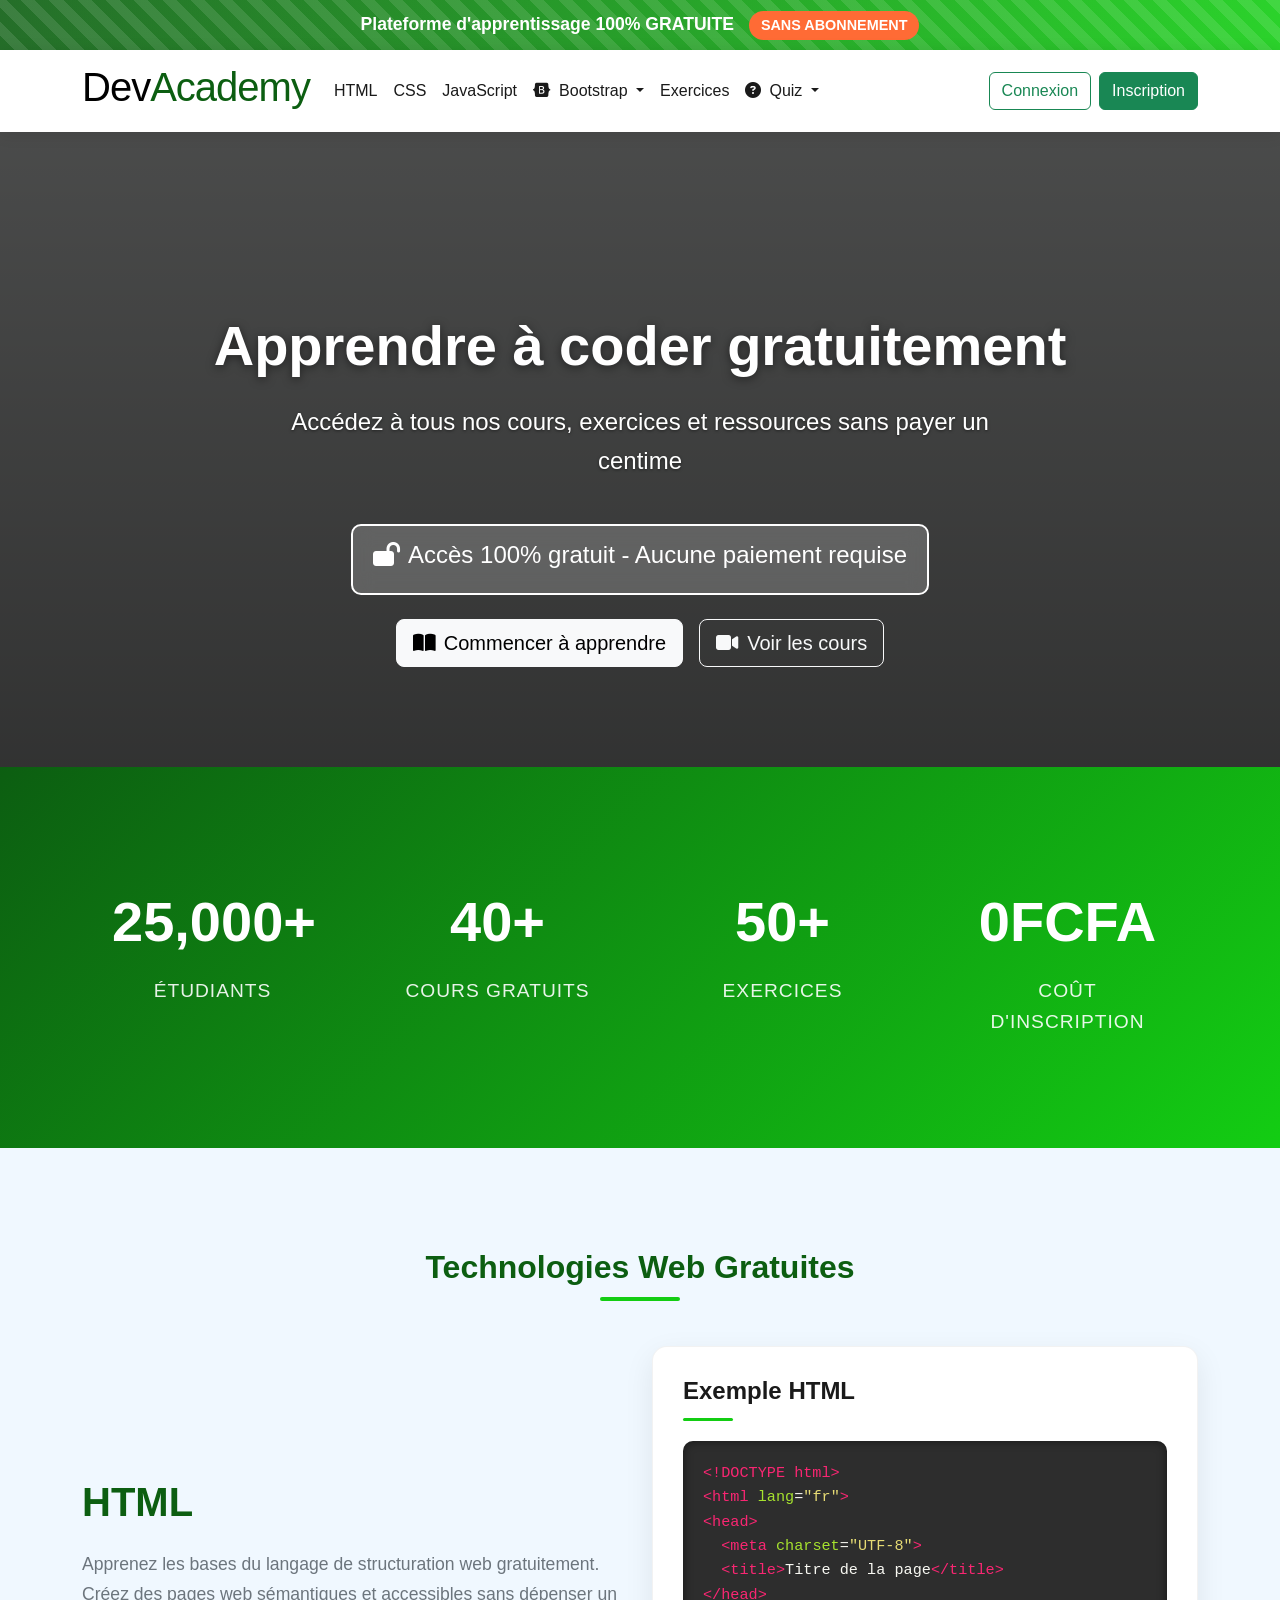
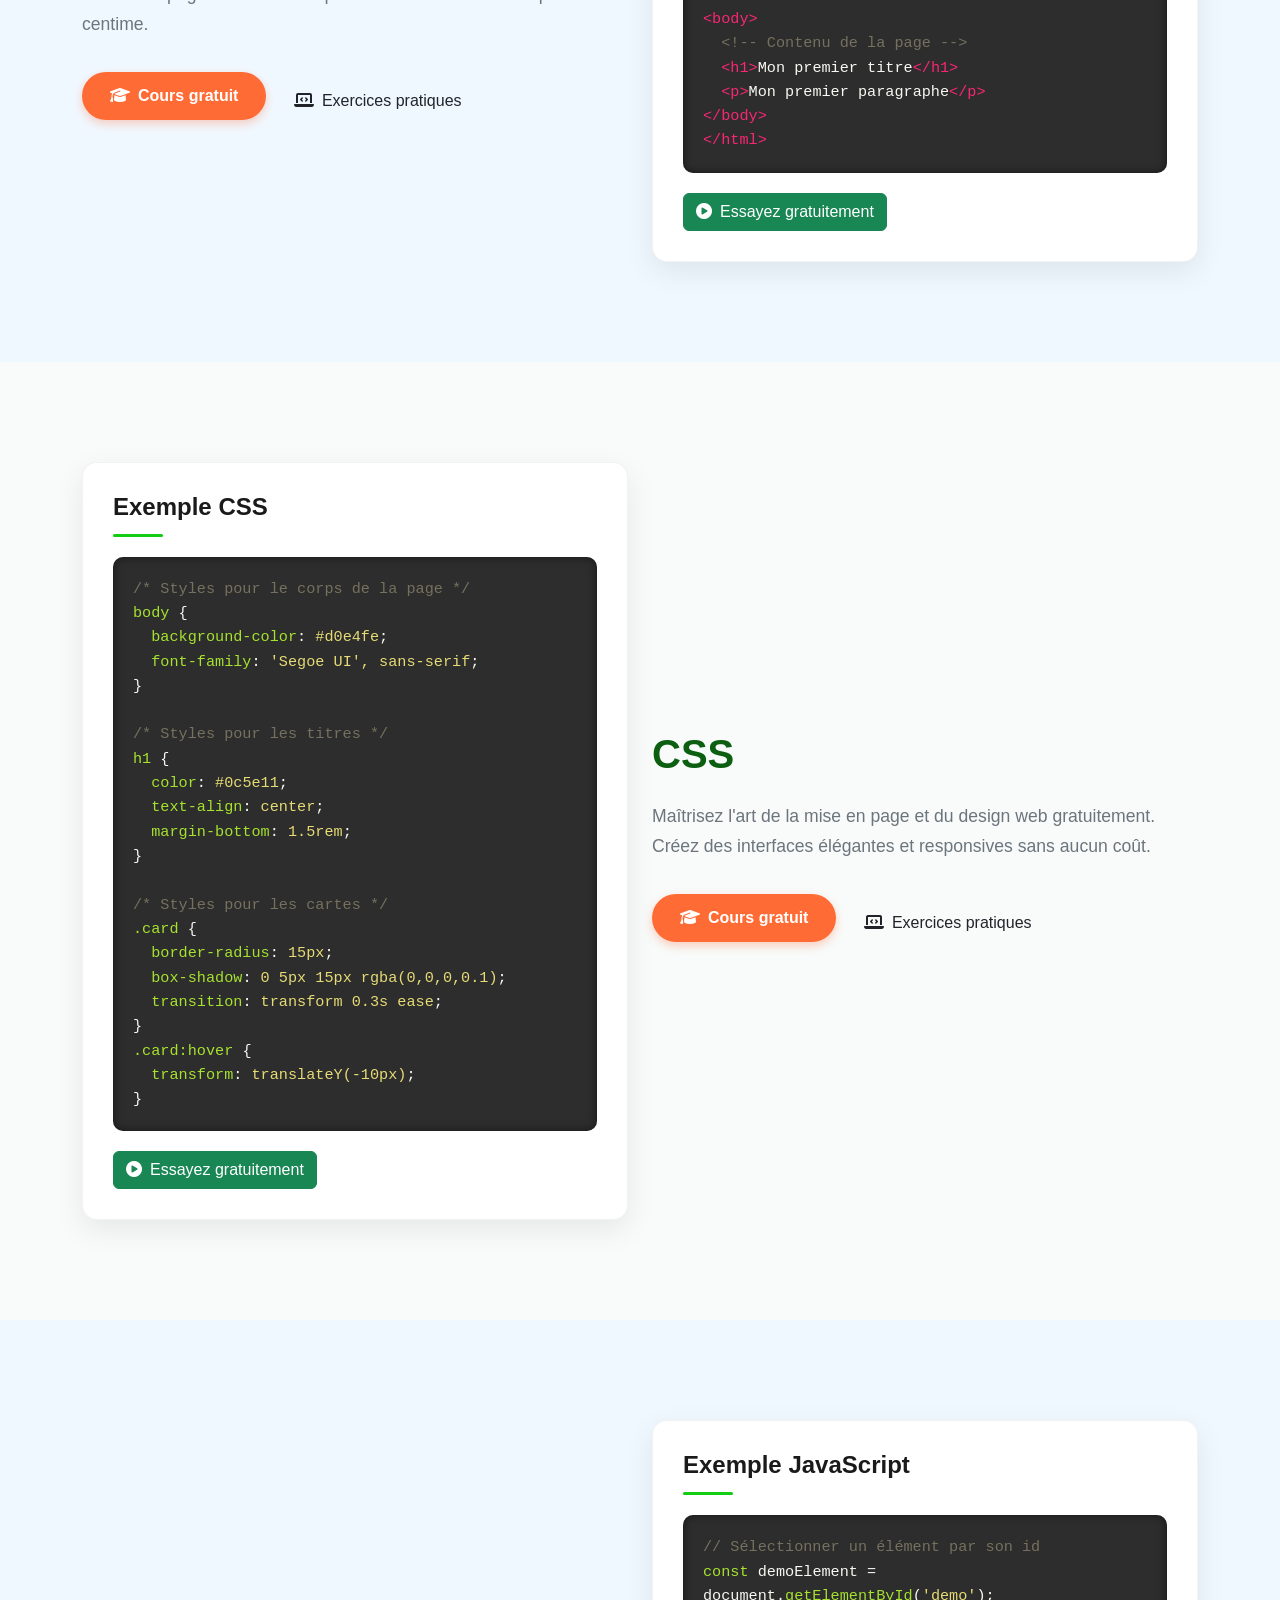
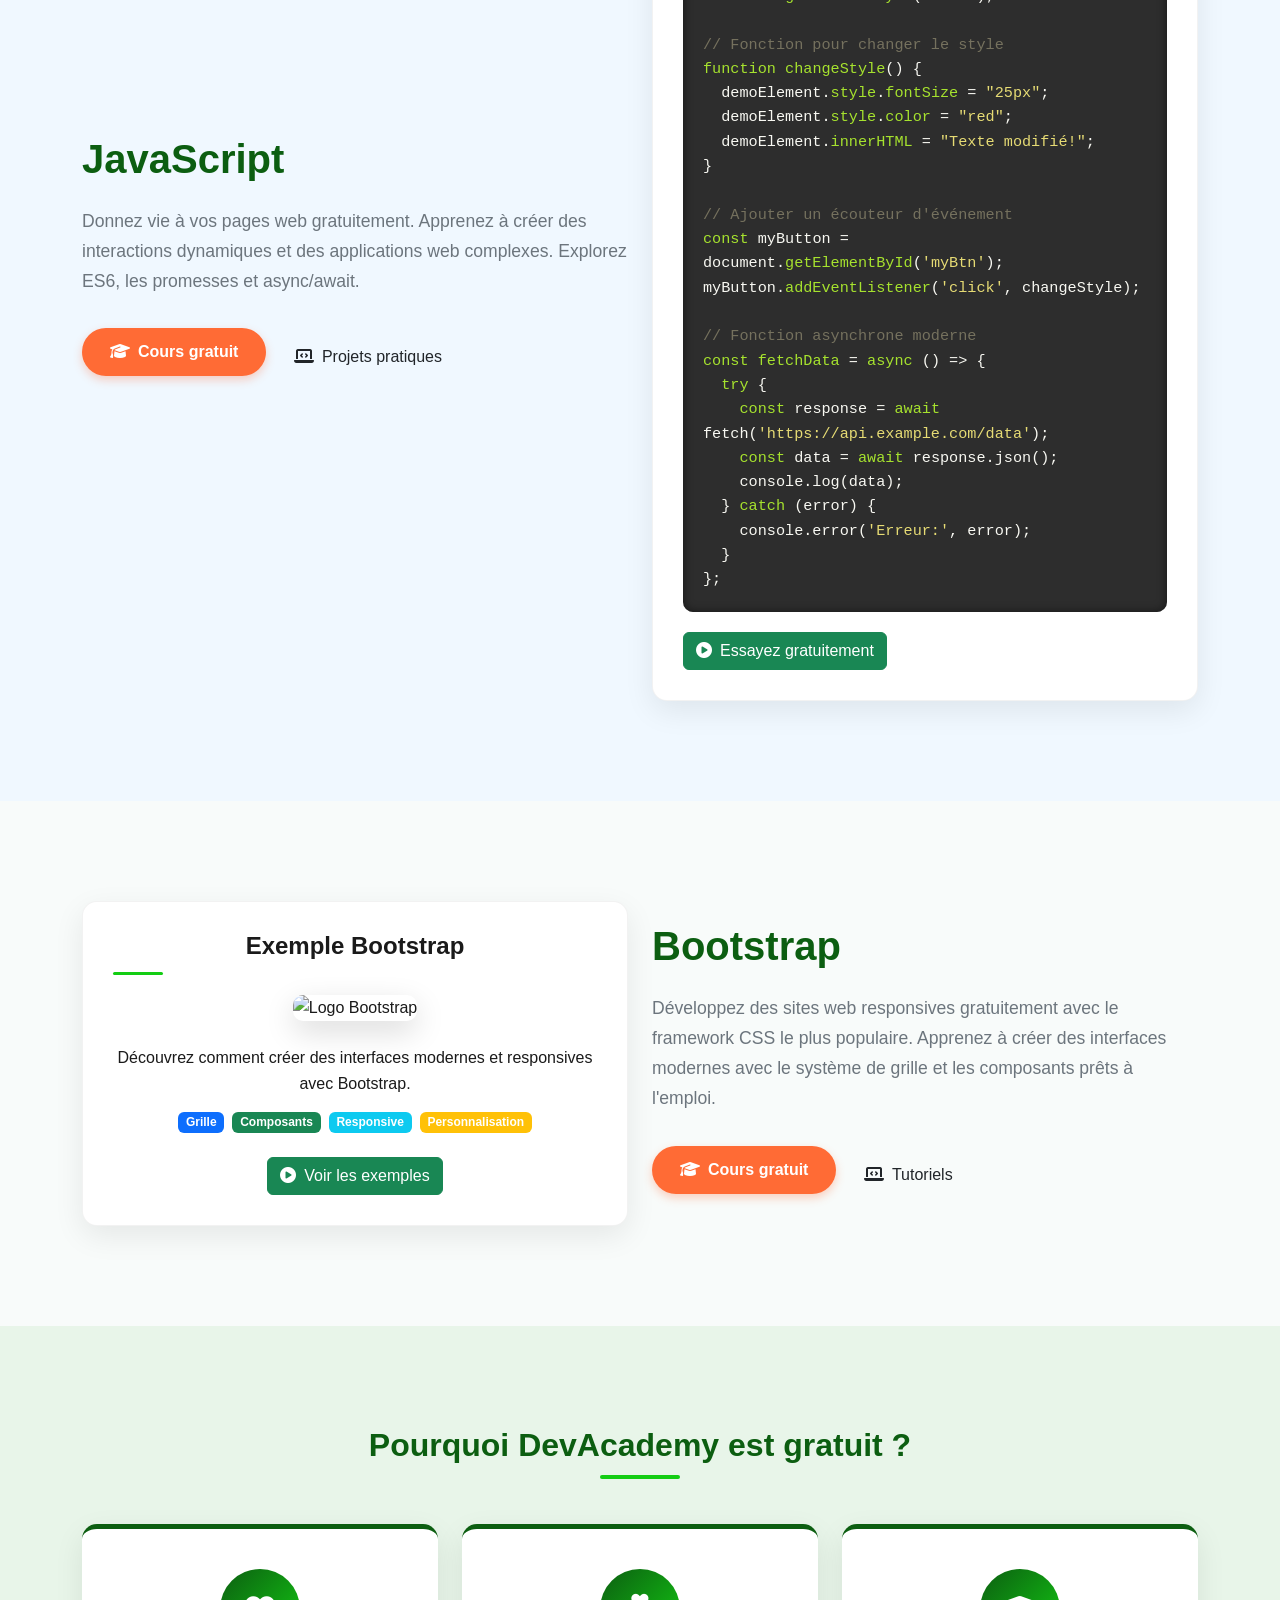
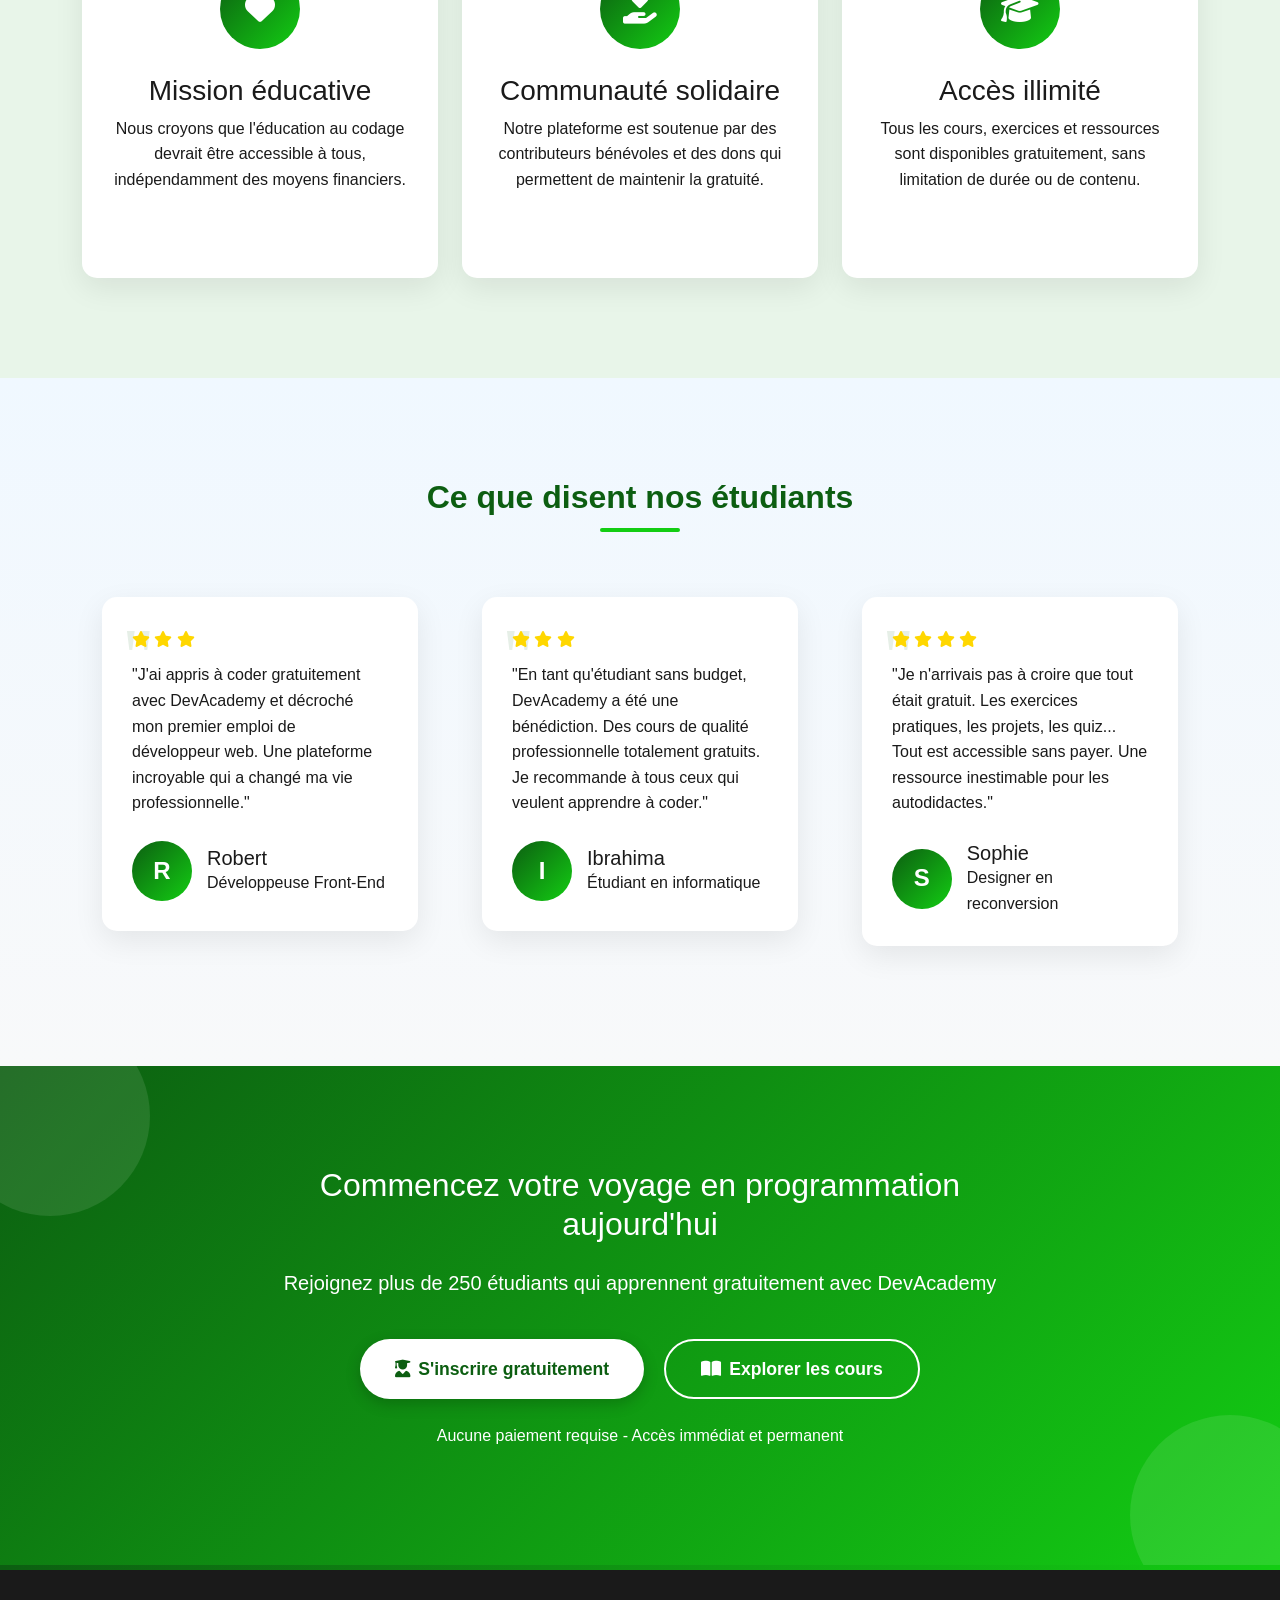
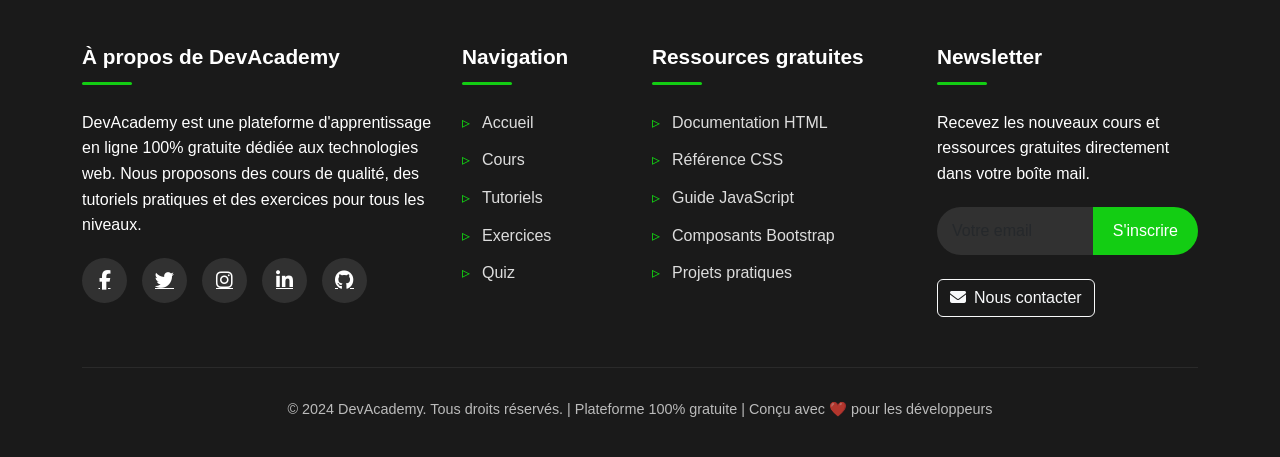
==== commit 01b04e5d: "Update index.html" ====
--- a/index.html
+++ b/index.html
@@ -4,8 +4,7 @@
 <head>
     <meta charset="UTF-8">
     <meta name="viewport" content="width=device-width, initial-scale=1.0">
-    <meta name="google-site-verification" content="JWbSZHuIYBzNBMdop_aYJE_rg6IvdMaT6JTOgjjYdyM" />
-    <title>DevAcademie - Apprendre à coder gratuitement</title>
+    <title>DevAcademy-sn - Apprendre à coder gratuitement</title>
     <!-- Bootstrap CSS -->
     <link href="https://cdn.jsdelivr.net/npm/bootstrap@5.3.3/dist/css/bootstrap.min.css" rel="stylesheet">
     <!-- Font Awesome -->
@@ -1450,4 +1449,4 @@
         </div>
     </div>
 </body>
-</html>+</html>
